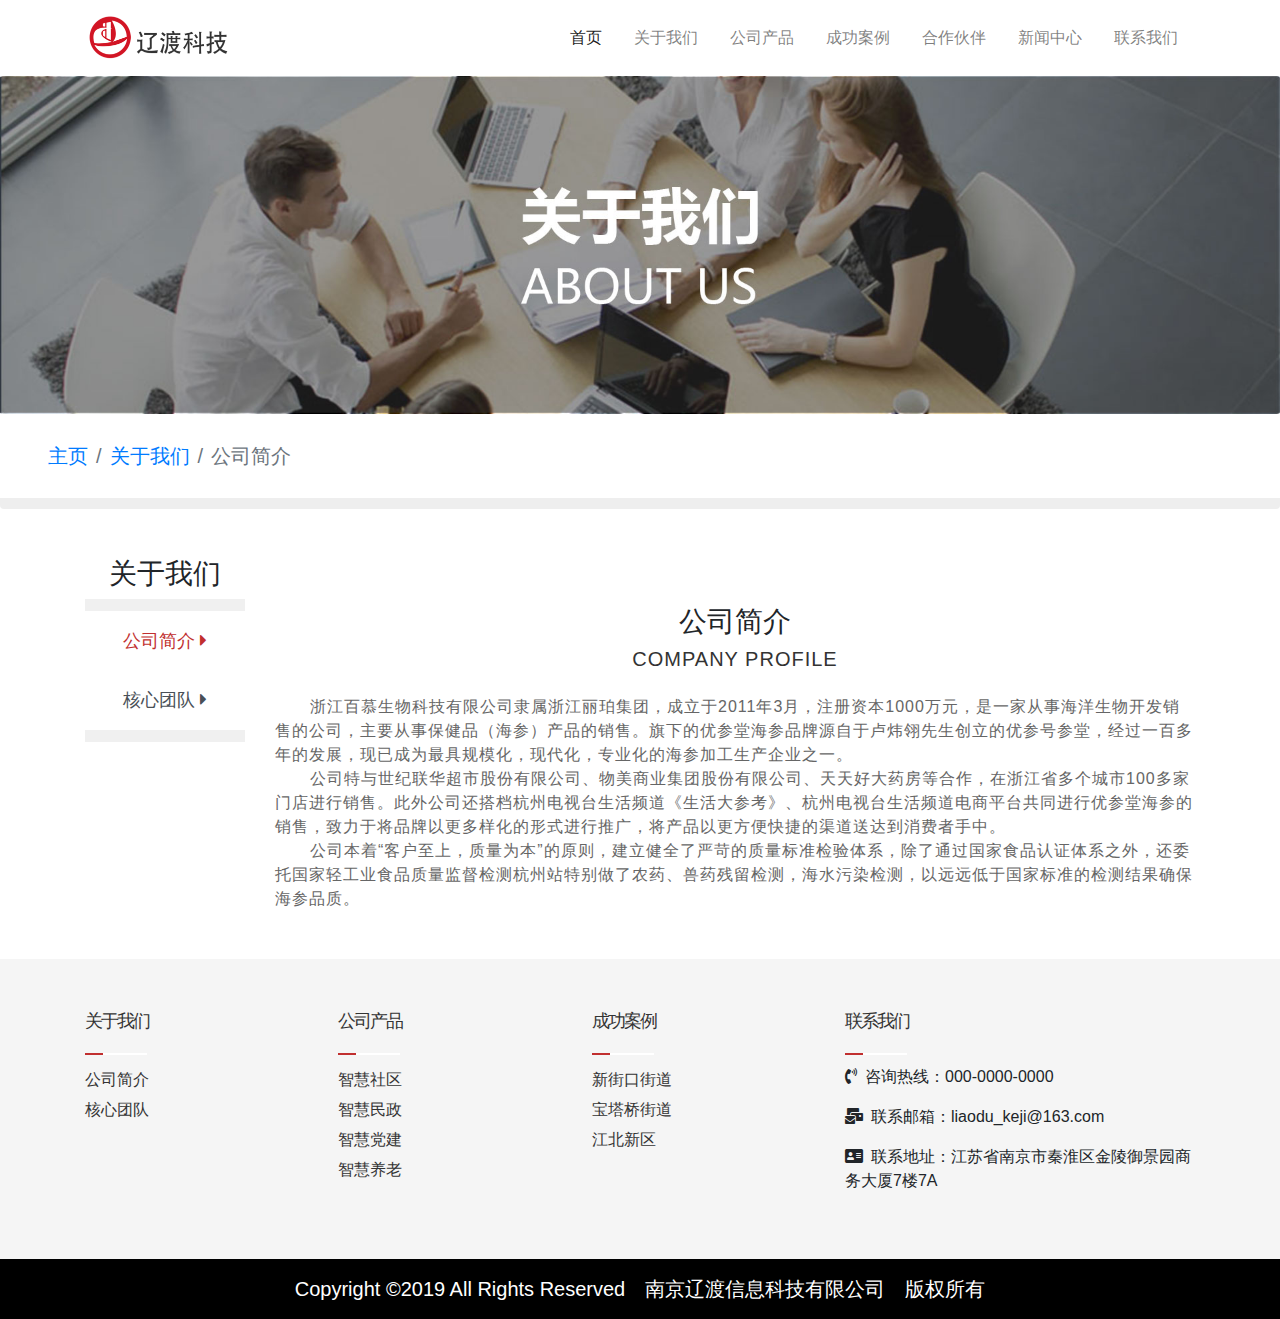
==== About-Us.html @ 8530a088 "单页面完成" ====
<!DOCTYPE html>
<html lang="en">

<head>
  <meta charset="UTF-8">
  <meta name="viewport" content="width=device-width, initial-scale=1.0">
  <meta http-equiv="X-UA-Compatible" content="ie=edge">
  <title>南京辽渡信息科技有限公司</title>
  <link rel="stylesheet" href="css/bootstrap.min.css">
  <script src="js/jquery.min.js"></script>
  <script src="js/bootstrap.min.js"></script>
  <link href="font/css/all.min.css" rel="stylesheet">
  <link rel="stylesheet" href="css/app.css">
</head>

<body>
  <!-- 导航 -->
  <header class="container-fluid p-0">
    <div class="container p-0">
      <nav class="navbar navbar-expand-lg navbar-light">
        <a class="navbar-brand m-0" href="#">
          <img src="img/web/logo.png" style="width:150px"></img>
        </a>
        <button class="navbar-toggler" type="button" data-toggle="collapse" data-target="#navbarNavDropdown"
          aria-controls="navbarNavDropdown" aria-expanded="false" aria-label="Toggle navigation">
          <span class="navbar-toggler-icon"></span>
        </button>
        <div class="collapse navbar-collapse " id="navbarNavDropdown">
          <ul class="navbar-nav ml-auto">
            <li class="nav-item active px-2">
              <a class="nav-link" href="#">首页<span class="sr-only">(current)</span></a>
            </li>
            <li class="nav-item px-2">
              <a class="nav-link" href="#">关于我们</a>
            </li>
            <li class="nav-item px-2">
              <a class="nav-link" href="#">公司产品</a>
            </li>
            <li class="nav-item px-2">
              <a class="nav-link" href="#">成功案例</a>
            </li>
            <li class="nav-item px-2">
              <a class="nav-link" href="#">合作伙伴</a>
            </li>
            <li class="nav-item px-2">
              <a class="nav-link" href="#">新闻中心</a>
            </li>
            <li class="nav-item px-2">
              <a class="nav-link" href="#">联系我们</a>
            </li>
          </ul>
        </div>
      </nav>
    </div>
  </header>
  <!-- 背景图 -->
  <div class="container-fluid p-0">
    <img src="img/web/about-title.png" class="w-100 img-responsive" alt="">
  </div>
  <!-- 面包屑 -->
  <div class="container-fluid p-0 ">
    <nav aria-label="breadcrumb">
      <ol class="breadcrumb pl-md-5">
        <li class="breadcrumb-item"><a href="#">主页</a></li>
        <li class="breadcrumb-item"><a href="#">关于我们</a></li>
        <li class="breadcrumb-item active" aria-current="page">公司简介</li>
      </ol>
    </nav>
  </div>
  <!-- 主页 -->
  <div class="container my-5">
    <div class="row">
      <div class=" col-md-2 text-center">
        <h3>关于我们</h3>
        <div class="list-group" id="list-tab" role="tablist">
          <a class="list-group-item list-group-item-action active" id="list-home-list" data-toggle="list"
            href="#list-home" role="tab" aria-controls="home" >公司简介&nbsp;<i class="fa fa-caret-right"></i></a>
          <a class="list-group-item list-group-item-action" id="list-profile-list" data-toggle="list"
            href="#list-profile" role="tab" aria-controls="profile">核心团队&nbsp;<i class="fa fa-caret-right"></i></a>
        </div>
      </div>
      <div class="col-12 col-md-10">
        <div class="tab-content" id="nav-tabContent">
          <div class="tab-pane fade show active" id="list-home" role="tabpanel" aria-labelledby="list-home-list">
            <div class="text-center about-body">
              <h3 class="p-0 pt-5">公司简介</h3>
              <p class="about-subtitle">COMPANY PROFILE</p>
              <div class="text-left about-content pt-2">
                <p>
                  浙江百慕生物科技有限公司隶属浙江丽珀集团，成立于2011年3月，注册资本1000万元，是一家从事海洋生物开发销售的公司，主要从事保健品（海参）产品的销售。旗下的优参堂海参品牌源自于卢炜翎先生创立的优参号参堂，经过一百多年的发展，现已成为最具规模化，现代化，专业化的海参加工生产企业之一。
                </p>
                <p>
                  公司特与世纪联华超市股份有限公司、物美商业集团股份有限公司、天天好大药房等合作，在浙江省多个城市100多家门店进行销售。此外公司还搭档杭州电视台生活频道《生活大参考》、杭州电视台生活频道电商平台共同进行优参堂海参的销售，致力于将品牌以更多样化的形式进行推广，将产品以更方便快捷的渠道送达到消费者手中。
                </p>
                <p>
                  公司本着“客户至上，质量为本”的原则，建立健全了严苛的质量标准检验体系，除了通过国家食品认证体系之外，还委托国家轻工业食品质量监督检测杭州站特别做了农药、兽药残留检测，海水污染检测，以远远低于国家标准的检测结果确保海参品质。
                </p>
              </div>
            </div>
          </div>
          <div class="tab-pane fade" id="list-profile" role="tabpanel" aria-labelledby="list-profile-list">
            <div class="text-center about-body">
              <h3 class="p-0 pt-5">核心团队</h3>
              <p class="about-subtitle">CORE TEAM</p>
              <div class="text-left about-content pt-2">
                <div class="row p-0">
                  <div class="col-12 col-lg-4 about-team-member">
                    <img src="img/web/about-team-member01.png" alt="">
                    <h3>洪剑方</h3>
                    <p>CEO/总经理</p>
                    <div>
                      个人介绍个人介绍个人介绍个人介绍个人介绍个人介绍个人介绍个人介绍个人介绍个人介绍个人介绍个人介绍个人介绍个人介绍个人介绍个人介绍个人介绍个人介绍个人介绍个人介绍个人介绍个人介绍个人介绍个人介绍。
                    </div>
                  </div>
                  <div class="col-12 col-lg-4 about-team-member">
                    <img src="img/web/about-team-member02.png" alt="">
                    <h3>耿云龙</h3>
                    <p>CMO/</p>
                    <div>
                      个人介绍个人介绍个人介绍个人介绍个人介绍个人介绍个人介绍个人介绍个人介绍个人介绍个人介绍个人介绍个人介绍个人介绍个人介绍个人介绍个人介绍个人介绍个人介绍个人介绍个人介绍个人介绍个人介绍个人介绍。
                    </div>
                  </div>
                  <div class="col-12 col-lg-4 about-team-member">
                    <img src="img/web/about-team-member03.png" alt="">
                    <h3>姓名</h3>
                    <p>营销经理</p>
                    <div>
                      个人介绍个人介绍个人介绍个人介绍个人介绍个人介绍个人介绍个人介绍个人介绍个人介绍个人介绍个人介绍个人介绍个人介绍个人介绍个人介绍个人介绍个人介绍个人介绍个人介绍个人介绍个人介绍个人介绍个人介绍。
                    </div>
                  </div>

                  <div class="col-12 col-lg-4 about-team-member">
                    <img src="img/web/about-team-member01.png" alt="">
                    <h3>姓名</h3>
                    <p>营销经理</p>
                    <div>
                      个人介绍个人介绍个人介绍个人介绍个人介绍个人介绍个人介绍个人介绍个人介绍个人介绍个人介绍个人介绍个人介绍个人介绍个人介绍个人介绍个人介绍个人介绍个人介绍个人介绍个人介绍个人介绍个人介绍个人介绍。
                    </div>
                  </div>
                  <div class="col-12 col-lg-4 about-team-member">
                    <img src="img/web/about-team-member02.png" alt="">
                    <h3>姓名</h3>
                    <p>营销经理</p>
                    <div>
                      个人介绍个人介绍个人介绍个人介绍个人介绍个人介绍个人介绍个人介绍个人介绍个人介绍个人介绍个人介绍个人介绍个人介绍个人介绍个人介绍个人介绍个人介绍个人介绍个人介绍个人介绍个人介绍个人介绍个人介绍。
                    </div>
                  </div>
                  <div class="col-12 col-lg-4 about-team-member">
                    <img src="img/web/about-team-member03.png" alt="">
                    <h3>姓名</h3>
                    <p>营销经理</p>
                    <div>
                      个人介绍个人介绍个人介绍个人介绍个人介绍个人介绍个人介绍个人介绍个人介绍个人介绍个人介绍个人介绍个人介绍个人介绍个人介绍个人介绍个人介绍个人介绍个人介绍个人介绍个人介绍个人介绍个人介绍个人介绍。
                    </div>
                  </div>
                </div>
              </div>
            </div>
          </div>
        </div>
      </div>
    </div>
  </div>
  <!-- 底部导航 -->
  <div class="container-fluid mt-5 bottom-nav">
    <div class="container">
      <div class="row">
        <div class="col-12 col-md-8">
          <div class="row">
            <div class="col-4 bottom-nav-item">
              <a href="#">
                <h3>关于我们</h3>
              </a>
              <img src="img/web/line2.png" alt="">
              <div class="bottom-nav-content">
                <a href="#">公司简介</a>
                <a href="#">核心团队</a>
              </div>
            </div>
            <div class="col-4 bottom-nav-item">
              <a href="#">
                <h3>公司产品</h3>
              </a>
              <img src="img/web/line2.png" alt="">
              <div class="bottom-nav-content">
                <a href="#">智慧社区</a>
                <a href="#">智慧民政</a>
                <a href="#">智慧党建</a>
                <a href="#">智慧养老</a>
              </div>
            </div>
            <div class="col-4 bottom-nav-item">
              <a href="#">
                <h3>成功案例</h3>
              </a>
              <img src="img/web/line2.png" alt="">
              <div class="bottom-nav-content">
                <a href="#">新街口街道</a>
                <a href="#">宝塔桥街道</a>
                <a href="#">江北新区</a>
              </div>
            </div>
          </div>
        </div>
        <div class="col-12 col-lg-4 bottom-nav-item">
          <a href="contact-us.shtml">
            <h3>联系我们</h3>
          </a>
          <img src="img/web/line2.png" alt="">
          <div class="bottom-nav-content">
            <p><i class="fas fa-phone-volume mr-2"></i><span>咨询热线：000-0000-0000</span></p>
            <p><i class="fas fa-mail-bulk mr-2"></i><span>联系邮箱：liaodu_keji@163.com</span></p>
            <p><i class="fas fa-address-card mr-2"></i><span>联系地址：江苏省南京市秦淮区金陵御景园商务大厦7楼7A</span></p>
          </div>
        </div>
      </div>
    </div>
  </div>
  <!-- 页尾 -->
  <div class="container-fluid footer-cp text-center">
    Copyright ©2019 All Rights Reserved　南京辽渡信息科技有限公司　版权所有
    <div />

</body>

</html>
---- css/app.css ----
/******************* 公共样式 **********************/
/* *{
  padding: 0px;
  margin: 0px;
} */
/* 导航 */
.navbar-light .navbar-nav a:hover{
  border-bottom: 2px solid #c12f2f;
}
/***************************** 首页 *********************************/
/* 首页标题 */
  .title-CN{
    font-size: 28px;
    line-height: 20px;
    letter-spacing: 0px;
    color: #2c3e50;
  }
 
  .title-EN{
    font-size: 16px;
    font-weight: normal;
    font-stretch: normal;
    line-height: 20px;
    color: #626262;
  }
/* 关于我们 */
  #home_about .about-title{
    font-size: 20px;
    letter-spacing: 0px;
  }
  #home_about .about-p{
    font-size:15px;
    line-height: 19px;
    font-weight: normal;
      font-stretch: normal;
  }
/* 公司产品 */
  #home_product .product-title{
    font-size: 20px;
    letter-spacing: 0px;
    color: #626262;
    font-weight: normal;
    font-stretch: normal;
    margin-bottom: 0rem,
  }
  #home_product .product-p{
    font-size:14px;
    line-height: 19px;
    font-weight: normal;
    font-stretch: normal;
    color: #626262;
  }
  #home_product .product-item img{
    width: 75px;
    height: 75px;
    margin: 5px
  }
  #home_product .item-active{
    width: 342px;
    height:100%;
    margin-top: -10px;
    box-shadow:0px 0px 8px 0px #999;
  }
  #home_product .item-active img{
    width: 75px;
    height:75px;
    margin:8px;
  }
  #home_product .item-active .product-p{
    font-size: 15px;
    line-height: 20px;
    color: #666;
  }
/* 成功案例 */
  #home_case .case-p{
    font-size: 15px;
    line-height: 25px;
    letter-spacing: 0px;
    color: #909090;
  }
  #home_case .figure-caption{
    width: 100%;
    background-color: #000000;
    opacity: 0.3;
    font-size: 24px;
    line-height: 44px;
    color: #fff;
  }
/* 新闻中心 */
.tab-news-item a,.tab-news-item span,.tab-news-item p{
  font-size: 14px;
  color: #666;
}
.tab-news-item h4{
  display: inline-block;
  font-size: 18px;
  color: #333;
}
.tab-news-item p{
  width:100%;
  overflow: hidden;
  text-overflow: ellipsis;
  display:-webkit-box;
  -webkit-line-clamp: 2;
  -webkit-box-orient: vertical;
  line-height: 24px
}
.tab-news-item a{
  color: #c12f12;
}
.main-parterner{
  background-color: #fafafa;
  margin: 60px 0;
}
.about-team-member {
  padding-top: 20px;
  padding-bottom: 30px;
}
.about-team-member img{
  width:100%;

}
/*************************** 页尾 ***********************************/
footer {
  background: #f0f0f0;
}
footer p{
  margin-bottom:0px;
  color: #909090;
}
footer h5{
  margin-top:25px;
}

.footer-cp{
  background-color: #000;
  color:#fff;
  line-height: 30px;
  font-size: 16px;
}

.bottom-nav {
  padding-top: 50px;
  padding-bottom: 50px;
  background-color: #f5f5f5;
}
.bottom-nav-content a {
  display: block;
  text-decoration: none;
  color: #333;
  line-height: 30px;
}
.bottom-nav-item h3 {
  font-size: 18px;
  line-height: 24px;
  letter-spacing: -2px;
  color: #333333;
}

/***************************** 关于我们 *********************************/
/* 面包屑导航 */
.breadcrumb {
  border-bottom: 11px solid #eee;
  background-color: #fff; 
}
/* 公司简介主题部分 */
.list-group-item {
  border:none;
  /* border-bottom: 1px soild #000; */
}

.about-body .about-subtitle {
  font-size: 20px;
  line-height: 24px;
  letter-spacing: 1px;
  color:#333;
}
.about-content p {
  margin-bottom: 0;
  font-size: 16px;
  letter-spacing: 1px;
  color: #666666;
  text-indent: 35px;
}

/***************************** 公司产品 *********************************/

/* 智慧社区 */
.home-page .tab-community h3{
  font-size: 17px;
  margin-bottom: 0px;
}
.home-page .tab-community p{
font-size: 10px;
color: #909090
}
/* 智慧民政 */
.home-page .tab-people:hover{
    box-shadow: 0px 0px 32px 4px #f4f4f4;
    border-radius: 55px 3px 55px 3px;
}
.home-page .tab-people{
  height:300px;
}
.home-page .tab-people img{
  margin-top: 45px;
  margin-bottom: 20px;
}
.home-page .tab-people h3{
  margin-bottom: 10px;
  font-size: 20px;
  color: #22365b;
  font-weight: normal;
}
.home-page .tab-people p{
display: none;
}
/* 智慧党建 */
.home-page .tab-part h3 {
  font-size: 18px;
  line-height: 30px;
  color: #333;
  margin-bottom:0px;
}
.home-page .tab-part p {
  font-size: 14px;
  line-height: 20px;
  color: #999;
  height:80px;
}
/* 智慧养老 */

.home-page .tab-older span {
  font-size: 120px;
  font-weight: bold;
  line-height: 36px;
  letter-spacing: 0px;
  color: #cfd8dc;
  opacity: 0.2;
}
.home-page .tab-older h3 {
  margin: 15px 0 10px 0;
  font-size: 24px;
  font-weight: normal;
  letter-spacing: 0px;
  color: #263238;
}

.home-page .tab-older p {
  margin: 0;
  display: block;
  height: 70px;
  padding-right: 80px;
  font-size: 18px;
  color: #263238;
}

/***************************** 成功案例 *********************************/
.case-title h3{
  font-size:24px;
  font-weight:normal;
}

.case-introduce h3{
  color: #f12f2f;
  margin:10px;
}
.case-introduce span{
  margin-left: 10px;
  margin-bottom:20px;
  color: #969696;
}
.case-introduce p{
  margin:10px;
  color: #6a6a6a;
  font-size: 18px;
  line-height: 24px;
  letter-spacing: 1px;
}
/***************************** 新闻中心 *********************************/
.tab-pane .tab-news-item{
  border-bottom:1px solid #eee;
}
/***************************** 联系我们 *********************************/
.comment-item{
  border:1px solid #eee;
  box-shadow: 0px 6px 6px 0px #eee;
  background-color: #fff;
  padding-top: 100px;
}
.comment-item h3{
  font-size: 25px;
  line-height: 46px;
  color: #666666;
}
.comment-item p{
  font-size: 20px;
  line-height: 40px;
  color: #888888;
}
.comment-item .content-button-01{
  background-image: linear-gradient(90deg, #4caefe 0%,#02e1fe 100%), linear-gradient(#338181, #338181);
  background-blend-mode: normal, normal;
  box-shadow: 0px 2px 5px 0px rgba(46, 195, 254, 0.57);
}
.comment-item  .content-button-02{
  background-image: linear-gradient(52deg, 
		#24c3e9 0%, 
		#44ffc7 100%), 
	linear-gradient(
		#338181, 
		#338181);
	background-blend-mode: normal, 
		normal;
	box-shadow: -0.1px 2px 5px 0px 
		rgba(0, 168, 190, 0.3);
}
.comment-item  .content-button-03{
  background-image: linear-gradient(52deg, 
  #f3646e 0%, 
  #f55982 100%), 
linear-gradient(
  #338181, 
  #338181);
background-blend-mode: normal, 
  normal;
box-shadow: -0.1px 2px 5px 0px 
  rgba(190, 0, 58, 0.3);
}
.comment-item  .content-button-04{
  background-image: linear-gradient(52deg, 
  #f5a05b 0%, 
  #f5d959 100%), 
linear-gradient(
  #338181, 
  #338181);
background-blend-mode: normal, 
  normal;
box-shadow: -0.1px 2px 5px 0px 
  rgba(190, 0, 58, 0.3);
}

.comment-item a {
  text-decoration: none;
  color: #fff !important;
  font-size: 18px;
  line-height: 36px;
  letter-spacing: 2px;
  display: inline-block;
  padding: 5px 30px;
  border-radius: 5px;
  margin-bottom: 20px;

}



















  @media (min-width: 768px) {   /* 大屏幕设备 桌面*/
 /* 首页主标题 */
    .title-CN{
      font-size: 40px;
      line-height: 30px;

    } 
    .title-EN{
      font-size: 24px;
      line-height: 25px;
    }

    .navbar-nav li:after{  
      background: #00ce60;
      transition: all .2s ease;
    }
/* 关于我们 */
    #home_about .about-title{
      font-size: 27px;
    }
    #home_about .about-p{
      font-size:18px;
      line-height: 26px;
      letter-spacing: 0px;
    }
/* 公司产品 */
    .main-product{background: url('../img/web/product-bg.png') no-repeat 100%;}

    #home_product .product-title{
      font-size: 28px;
      color: #626262;
    }
    #home_product .product-p{
      font-size:16px;
      line-height: 26px;
      letter-spacing: 0px;
      color: #626262;
    }
    #home_product .product-item img{
      width: 100px;
      height: 100px;
      margin: 10px
    }
    #home_product .item-active{
      width: 342px;
      height:100%;
      background-color: #fff;
      margin-top: -30px;
    }
    #home_product .item-active .product-title{
      font-size: 32px;
      line-height: 32px;
      letter-spacing: -1px;
      color: #c12f2f;
    }
    #home_product .item-active img{
      width: 110px;
      height:110px;
      margin:12px;
    }
    #home_product .item-active .product-p{
      font-size: 18px;
      line-height: 30px;
    }
    /* 成功案例 */
    #home_case .case-p{
      font-size: 18px;
      line-height: 32px;
    }
/*页脚  */
footer img{
  margin:15px 0 50px;
}
footer h5{
  margin-top:50px;
}
footer p{
  margin-bottom:1rem;
}
.footer-cp{
  font-size: 20px;
  line-height: 60px
}

/***************************** 关于我们 *********************************/

/* 面包屑导航 */
.breadcrumb {
 line-height: 60px;
 font-size: 20px;
}

/* 关于我们 */
.list-group{
  border-top:12px solid #f0f0f0;
  border-bottom:12px solid #f0f0f0;
}
.list-group a{
  line-height:40px;
  font-size: 18px;
  padding: 10px 0;
}
.list-group-item.active {
  z-index: 2;
  color:#c12f2f;
  background-color: #fff;
  border-color: #000;
}
/***************************** 公司产品 *********************************/

/* 智慧社区 */
.home-page .tab-community h3{
  font-size: 26px;
  margin-bottom: 8px;
}
.home-page .tab-community p{
font-size: 16px;
color: #909090
}
/* 智慧党建 */
.home-page .tab-part h3 {
  font-size: 20px;
  margin-bottom:10px;
}
/***************************** 成功案例 *********************************/
.case-title h3{
  font-size:32px;
}
.case-page-01{
  background: url(../img/web/case-item-bg01.png) no-repeat left top;
}
.case-page-02{
  background: url(../img/web/case-item-bg02.png) no-repeat left top;
}
.case-page-03{
  background: url(../img/web/case-item-bg01.png) no-repeat left top;
}
.case-introduce {
  width: 668px;
  height: 433px;
  background-color: #fff;
  border-right: 2px solid #c12f2f;
  float: right
}
.case-page-02 .case-introduce{
  background-color: #f12f2f;
}
.case-page-02 .case-introduce h3{
  color: #fff;
} 
.case-page-02 .case-introduce span{
  color: #fff;
} 
.case-page-02 .case-introduce p{
  color: #fff;
} 
.case-introduce h3{
  color: #f12f2f;
  margin:30px;
}
.case-introduce span{
  margin-left: 30px;
  margin-bottom:40px;
  color: #969696;
}
.case-introduce p{
  margin:30px;
  color: #6a6a6a;
  font-size: 24px;
  line-height: 40px;
  letter-spacing: 1px;
}

/***************************** 合作伙伴 *********************************/
.main-parterner{
  background-color: #fafafa;
  margin-bottom: 60px;
}
.main-parterner span{
    font-size: 18px;
    font-weight: bold;
    line-height: 30px;
    letter-spacing: -1px;
    color: #666666;
}


 
}
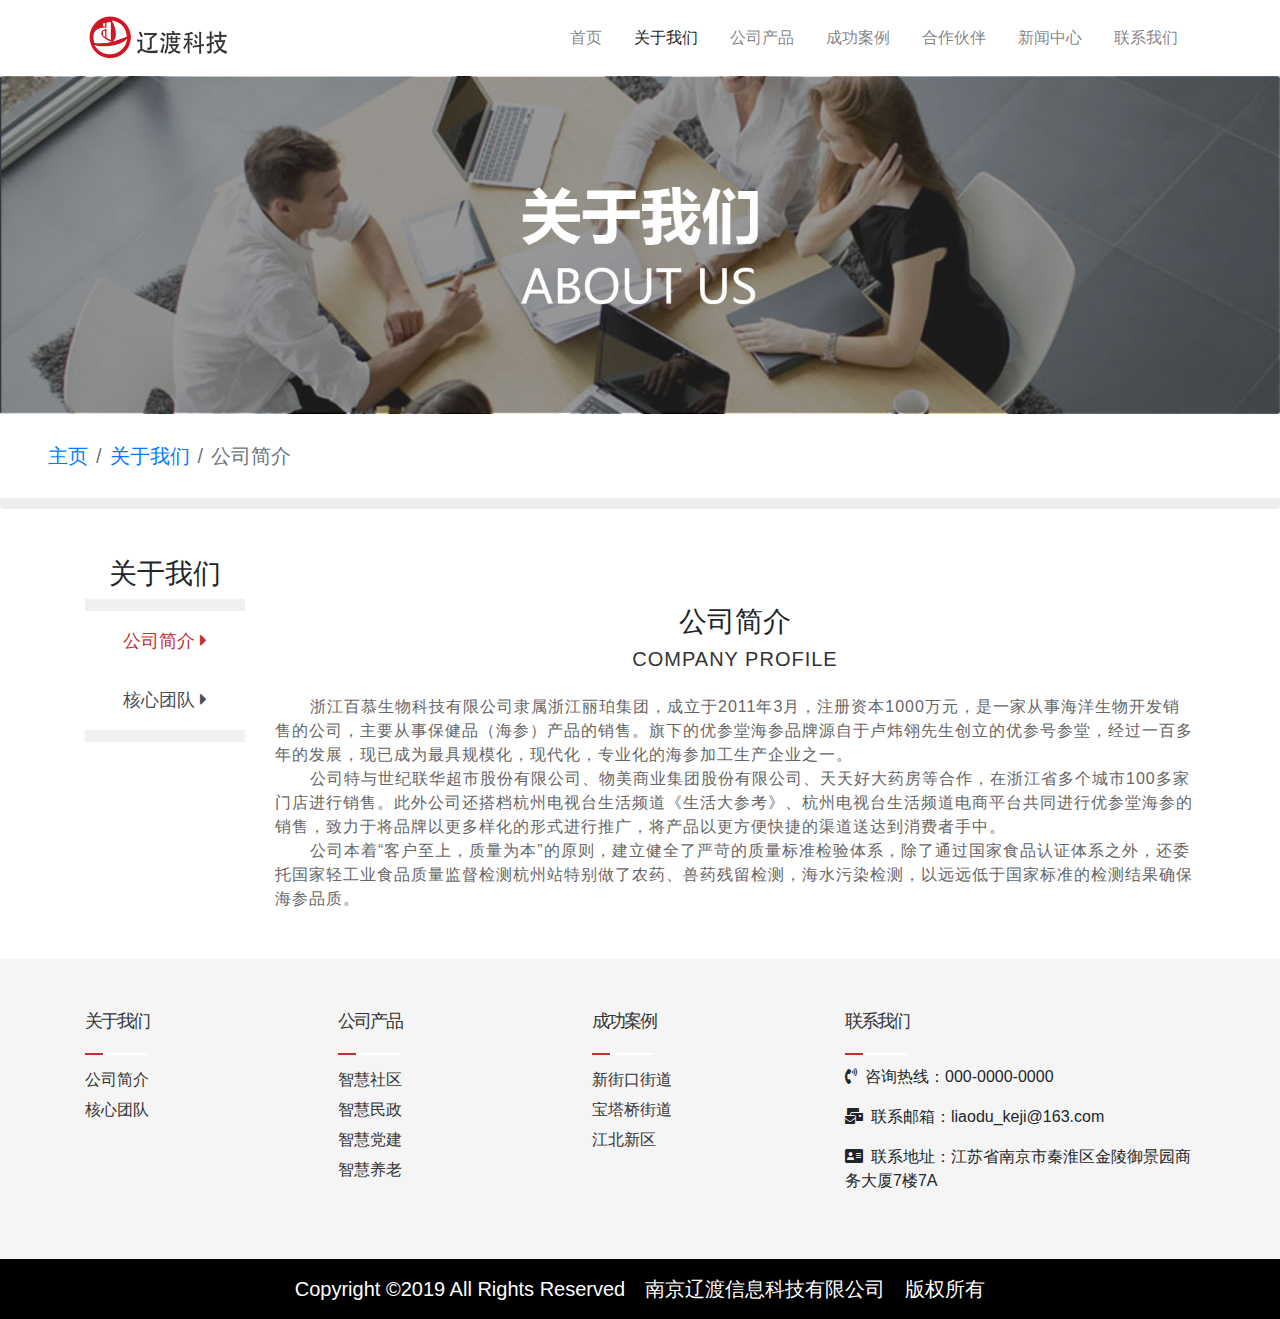
==== commit 825057e9: "串联页面完成" ====
--- a/About-Us.html
+++ b/About-Us.html
@@ -27,26 +27,26 @@
         </button>
         <div class="collapse navbar-collapse " id="navbarNavDropdown">
           <ul class="navbar-nav ml-auto">
+            <li class="nav-item px-2">
+              <a class="nav-link" href="Home.html">首页<span class="sr-only">(current)</span></a>
+            </li>
             <li class="nav-item active px-2">
-              <a class="nav-link" href="#">首页<span class="sr-only">(current)</span></a>
-            </li>
-            <li class="nav-item px-2">
-              <a class="nav-link" href="#">关于我们</a>
-            </li>
-            <li class="nav-item px-2">
-              <a class="nav-link" href="#">公司产品</a>
-            </li>
-            <li class="nav-item px-2">
-              <a class="nav-link" href="#">成功案例</a>
-            </li>
-            <li class="nav-item px-2">
-              <a class="nav-link" href="#">合作伙伴</a>
-            </li>
-            <li class="nav-item px-2">
-              <a class="nav-link" href="#">新闻中心</a>
-            </li>
-            <li class="nav-item px-2">
-              <a class="nav-link" href="#">联系我们</a>
+              <a class="nav-link" href="About-Us.html">关于我们</a>
+            </li>
+            <li class="nav-item px-2">
+              <a class="nav-link" href="Company-Pro.html">公司产品</a>
+            </li>
+            <li class="nav-item px-2">
+              <a class="nav-link" href="Sucess-Case.html">成功案例</a>
+            </li>
+            <li class="nav-item px-2">
+              <a class="nav-link" href="Cooper-Parter.html">合作伙伴</a>
+            </li>
+            <li class="nav-item px-2">
+              <a class="nav-link" href="News-Center.html">新闻中心</a>
+            </li>
+            <li class="nav-item px-2">
+              <a class="nav-link" href="Content-Us.html">联系我们</a>
             </li>
           </ul>
         </div>
@@ -74,7 +74,7 @@
         <h3>关于我们</h3>
         <div class="list-group" id="list-tab" role="tablist">
           <a class="list-group-item list-group-item-action active" id="list-home-list" data-toggle="list"
-            href="#list-home" role="tab" aria-controls="home" >公司简介&nbsp;<i class="fa fa-caret-right"></i></a>
+            href="#list-home" role="tab" aria-controls="home">公司简介&nbsp;<i class="fa fa-caret-right"></i></a>
           <a class="list-group-item list-group-item-action" id="list-profile-list" data-toggle="list"
             href="#list-profile" role="tab" aria-controls="profile">核心团队&nbsp;<i class="fa fa-caret-right"></i></a>
         </div>
@@ -168,7 +168,7 @@
         <div class="col-12 col-md-8">
           <div class="row">
             <div class="col-4 bottom-nav-item">
-              <a href="#">
+              <a href="About-Us.html">
                 <h3>关于我们</h3>
               </a>
               <img src="img/web/line2.png" alt="">
@@ -178,7 +178,7 @@
               </div>
             </div>
             <div class="col-4 bottom-nav-item">
-              <a href="#">
+              <a href="Company-Pro.html">
                 <h3>公司产品</h3>
               </a>
               <img src="img/web/line2.png" alt="">
@@ -190,7 +190,7 @@
               </div>
             </div>
             <div class="col-4 bottom-nav-item">
-              <a href="#">
+              <a href="Sucess-Case.html">
                 <h3>成功案例</h3>
               </a>
               <img src="img/web/line2.png" alt="">
@@ -203,7 +203,7 @@
           </div>
         </div>
         <div class="col-12 col-lg-4 bottom-nav-item">
-          <a href="contact-us.shtml">
+          <a href="Content-Us.html">
             <h3>联系我们</h3>
           </a>
           <img src="img/web/line2.png" alt="">
--- a/css/app.css
+++ b/css/app.css
@@ -125,7 +125,7 @@
 footer {
   background: #f0f0f0;
 }
-footer p{
+footer span{
   margin-bottom:0px;
   color: #909090;
 }
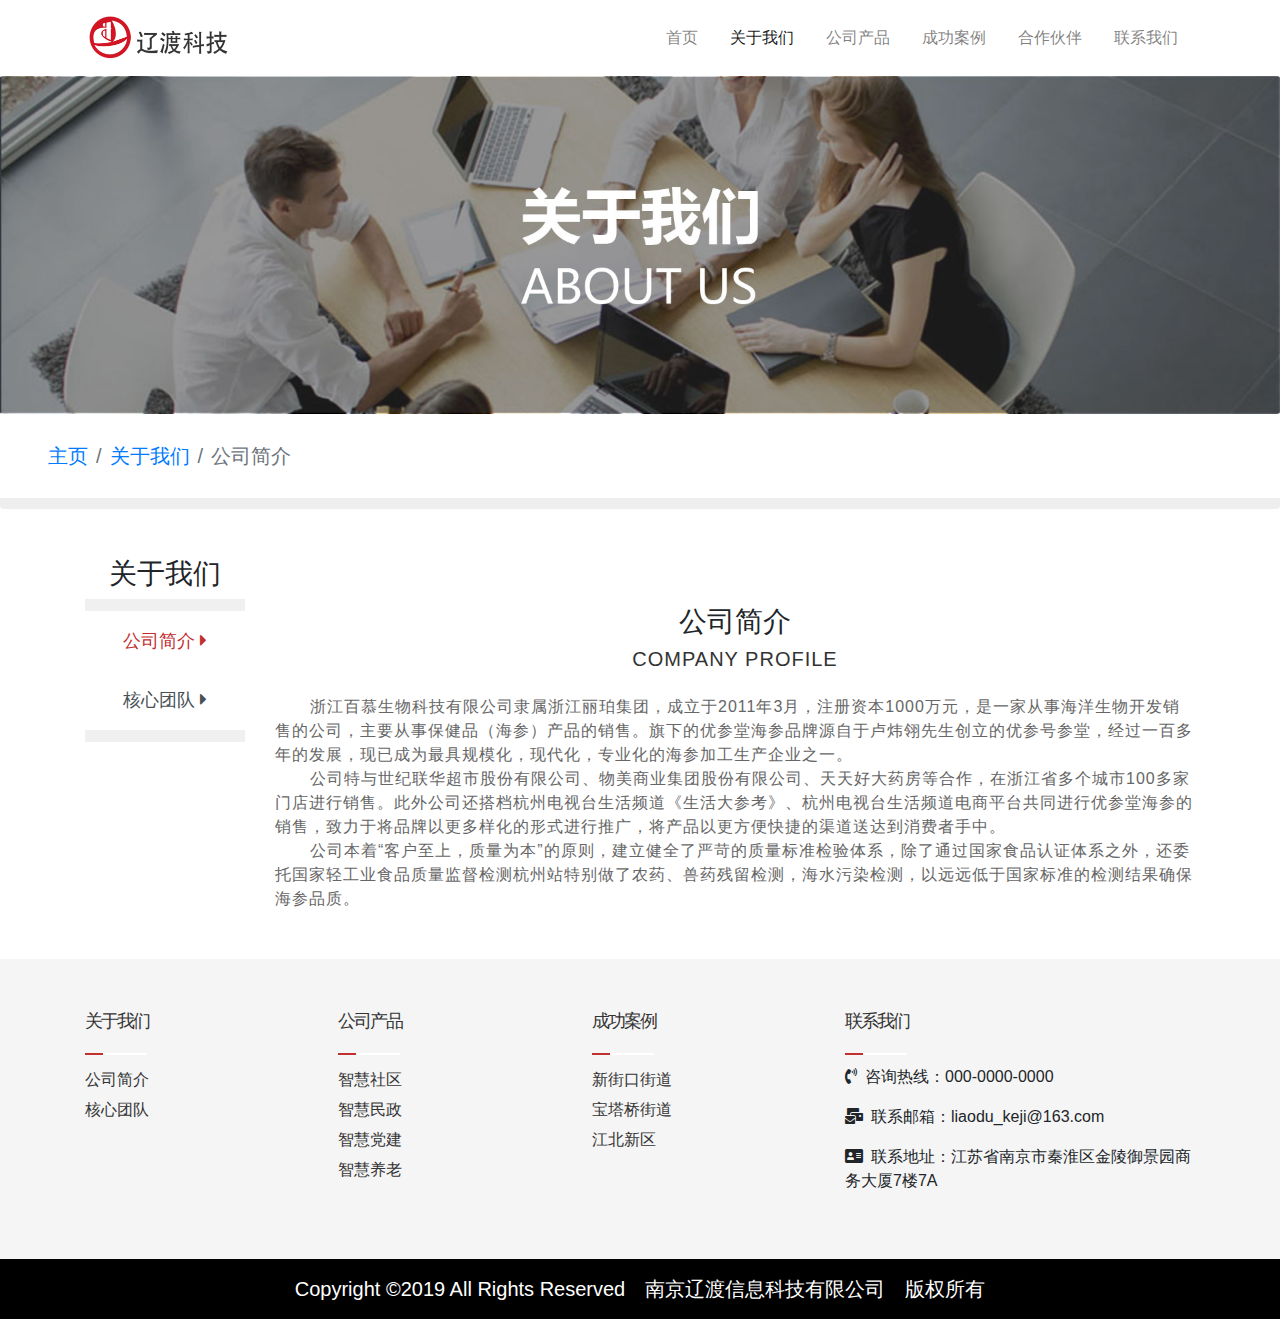
==== commit 0c6f0744: "取消新闻中心 页面串联" ====
--- a/About-Us.html
+++ b/About-Us.html
@@ -42,9 +42,9 @@
             <li class="nav-item px-2">
               <a class="nav-link" href="Cooper-Parter.html">合作伙伴</a>
             </li>
-            <li class="nav-item px-2">
+            <!-- <li class="nav-item px-2">
               <a class="nav-link" href="News-Center.html">新闻中心</a>
-            </li>
+            </li> -->
             <li class="nav-item px-2">
               <a class="nav-link" href="Content-Us.html">联系我们</a>
             </li>
--- a/css/app.css
+++ b/css/app.css
@@ -88,7 +88,7 @@
     color: #fff;
   }
 /* 新闻中心 */
-.tab-news-item a,.tab-news-item span,.tab-news-item p{
+/* .tab-news-item a,.tab-news-item span,.tab-news-item p{
   font-size: 14px;
   color: #666;
 }
@@ -119,8 +119,7 @@
 }
 .about-team-member img{
   width:100%;
-
-}
+} */
 /*************************** 页尾 ***********************************/
 footer {
   background: #f0f0f0;
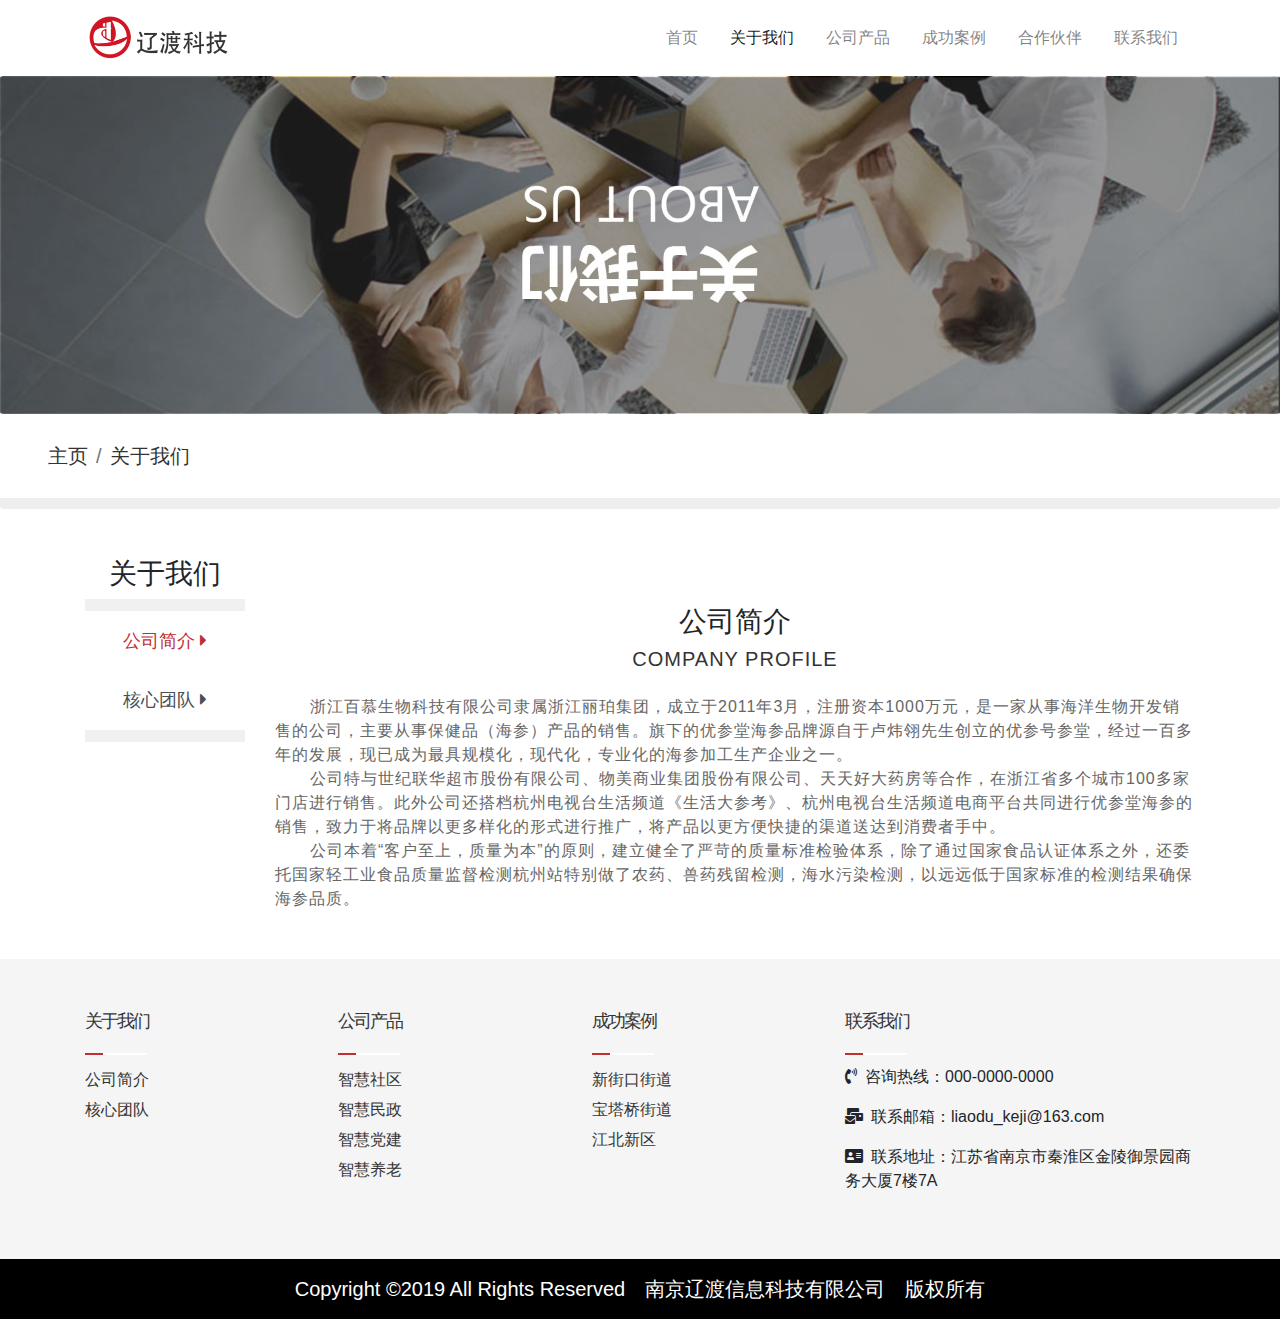
==== commit 858a6c27: "最后改版" ====
--- a/About-Us.html
+++ b/About-Us.html
@@ -42,9 +42,6 @@
             <li class="nav-item px-2">
               <a class="nav-link" href="Cooper-Parter.html">合作伙伴</a>
             </li>
-            <!-- <li class="nav-item px-2">
-              <a class="nav-link" href="News-Center.html">新闻中心</a>
-            </li> -->
             <li class="nav-item px-2">
               <a class="nav-link" href="Content-Us.html">联系我们</a>
             </li>
@@ -63,7 +60,7 @@
       <ol class="breadcrumb pl-md-5">
         <li class="breadcrumb-item"><a href="#">主页</a></li>
         <li class="breadcrumb-item"><a href="#">关于我们</a></li>
-        <li class="breadcrumb-item active" aria-current="page">公司简介</li>
+        <!-- <li class="breadcrumb-item active" aria-current="page">公司简介</li> -->
       </ol>
     </nav>
   </div>
@@ -104,53 +101,64 @@
               <p class="about-subtitle">CORE TEAM</p>
               <div class="text-left about-content pt-2">
                 <div class="row p-0">
-                  <div class="col-12 col-lg-4 about-team-member">
-                    <img src="img/web/about-team-member01.png" alt="">
+                  <div class="col-12 col-lg-4 pb-3 about-team-member">
+                    <img src="img/web/about-team-member01.png" alt="" class="w-100 img-responsive">
                     <h3>洪剑方</h3>
-                    <p>CEO/总经理</p>
-                    <div>
-                      个人介绍个人介绍个人介绍个人介绍个人介绍个人介绍个人介绍个人介绍个人介绍个人介绍个人介绍个人介绍个人介绍个人介绍个人介绍个人介绍个人介绍个人介绍个人介绍个人介绍个人介绍个人介绍个人介绍个人介绍。
-                    </div>
-                  </div>
-                  <div class="col-12 col-lg-4 about-team-member">
-                    <img src="img/web/about-team-member02.png" alt="">
+                    <h6 class="text-muted">CEO/总经理</h6>
+                    <div>
+                      洪剑方,辽渡科技总经理/CEO。 </div>
+                  </div>
+                  <div class="col-12 col-lg-4 pb-3 about-team-member">
+                    <img src="img/web/about-team-member02.png" alt="" class="w-100 img-responsive">
                     <h3>耿云龙</h3>
-                    <p>CMO/</p>
-                    <div>
-                      个人介绍个人介绍个人介绍个人介绍个人介绍个人介绍个人介绍个人介绍个人介绍个人介绍个人介绍个人介绍个人介绍个人介绍个人介绍个人介绍个人介绍个人介绍个人介绍个人介绍个人介绍个人介绍个人介绍个人介绍。
-                    </div>
-                  </div>
-                  <div class="col-12 col-lg-4 about-team-member">
-                    <img src="img/web/about-team-member03.png" alt="">
-                    <h3>姓名</h3>
-                    <p>营销经理</p>
-                    <div>
-                      个人介绍个人介绍个人介绍个人介绍个人介绍个人介绍个人介绍个人介绍个人介绍个人介绍个人介绍个人介绍个人介绍个人介绍个人介绍个人介绍个人介绍个人介绍个人介绍个人介绍个人介绍个人介绍个人介绍个人介绍。
-                    </div>
-                  </div>
-
-                  <div class="col-12 col-lg-4 about-team-member">
-                    <img src="img/web/about-team-member01.png" alt="">
-                    <h3>姓名</h3>
-                    <p>营销经理</p>
-                    <div>
-                      个人介绍个人介绍个人介绍个人介绍个人介绍个人介绍个人介绍个人介绍个人介绍个人介绍个人介绍个人介绍个人介绍个人介绍个人介绍个人介绍个人介绍个人介绍个人介绍个人介绍个人介绍个人介绍个人介绍个人介绍。
-                    </div>
-                  </div>
-                  <div class="col-12 col-lg-4 about-team-member">
-                    <img src="img/web/about-team-member02.png" alt="">
-                    <h3>姓名</h3>
-                    <p>营销经理</p>
-                    <div>
-                      个人介绍个人介绍个人介绍个人介绍个人介绍个人介绍个人介绍个人介绍个人介绍个人介绍个人介绍个人介绍个人介绍个人介绍个人介绍个人介绍个人介绍个人介绍个人介绍个人介绍个人介绍个人介绍个人介绍个人介绍。
-                    </div>
-                  </div>
-                  <div class="col-12 col-lg-4 about-team-member">
-                    <img src="img/web/about-team-member03.png" alt="">
-                    <h3>姓名</h3>
-                    <p>营销经理</p>
-                    <div>
-                      个人介绍个人介绍个人介绍个人介绍个人介绍个人介绍个人介绍个人介绍个人介绍个人介绍个人介绍个人介绍个人介绍个人介绍个人介绍个人介绍个人介绍个人介绍个人介绍个人介绍个人介绍个人介绍个人介绍个人介绍。
+                    <h6 class="text-muted">CMO/</h6>
+                    <div>
+                      耿云龙,辽渡科技市场总监。
+                    </div>
+                  </div>
+                  <div class="col-12 col-lg-4 pb-3 about-team-member">
+                    <img src="img/web/about-team-member03.png" alt="" class="w-100 img-responsive">
+                    <h3>姓名</h3>
+                    <h6 class="text-muted">营销经理</h6>
+                    <div>
+                      蒋宝军,辽渡科技的技术总监。
+
+                    </div>
+                  </div>
+
+                  <div class="col-12 col-lg-4 pb-3 about-team-member">
+                    <img src="img/web/about-team-member04.png" alt="" class="w-100 img-responsive">
+                    <h3>姓名</h3>
+                    <h6 class="text-muted">教授 公管部门总监 专家顾问
+
+                    </h6>
+                    <div>
+                      南京审计大学公共关系管理教授，辽渡科技公共关系管理部门总监，创始团队成员，产品专家级顾问
+
+                    </div>
+                  </div>
+                  <div class="col-12 col-lg-4 pb-3 about-team-member">
+                    <img src="img/web/about-team-member05.png" alt="" class="w-100 img-responsive">
+                    <h3>姓名</h3>
+                    <h6 class="text-muted">营销经理</h6>
+                    <div>
+                      洪剑华,辽渡科技运营总监。
+                    </div>
+                  </div>
+                  <div class="col-12 col-lg-4 pb-3 about-team-member">
+                    <img src="img/web/about-team-member06.png" alt="" class="w-100 img-responsive">
+                    <h3>姓名</h3>
+                    <h6 class="text-muted">营销经理</h6>
+                    <div>
+                      张曼玲,辽渡科技运营经理。
+                    </div>
+                  </div>
+                  <div class="col-12 col-lg-4 pb-3 about-team-member">
+                    <img src="img/web/about-team-member07.png" alt="" class="w-100 img-responsive">
+                    <h3>姓名</h3>
+                    <h6 class="text-muted">市场经理</h6>
+                    <div>
+                      杨飞飞,辽渡科技市场经理。
                     </div>
                   </div>
                 </div>
--- a/css/app.css
+++ b/css/app.css
@@ -1,9 +1,9 @@
 
 /******************* 公共样式 **********************/
-/* *{
+*{
   padding: 0px;
   margin: 0px;
-} */
+}
 /* 导航 */
 .navbar-light .navbar-nav a:hover{
   border-bottom: 2px solid #c12f2f;
@@ -56,11 +56,13 @@
     height: 75px;
     margin: 5px
   }
-  #home_product .item-active{
+  #home_product .product-item:hover{
     width: 342px;
     height:100%;
     margin-top: -10px;
     box-shadow:0px 0px 8px 0px #999;
+    background-color: #fff;
+    margin-top: -30px;
   }
   #home_product .item-active img{
     width: 75px;
@@ -71,6 +73,9 @@
     font-size: 15px;
     line-height: 20px;
     color: #666;
+  }
+  #home_product a{
+    text-decoration: none;
   }
 /* 成功案例 */
   #home_case .case-p{
@@ -79,47 +84,19 @@
     letter-spacing: 0px;
     color: #909090;
   }
+ 
   #home_case .figure-caption{
     width: 100%;
-    background-color: #000000;
-    opacity: 0.3;
+    height: 50px;
+    background-color: #000;
+    opacity: 0.7;
     font-size: 24px;
-    line-height: 44px;
+    font-weight: bold;
     color: #fff;
-  }
-/* 新闻中心 */
-/* .tab-news-item a,.tab-news-item span,.tab-news-item p{
-  font-size: 14px;
-  color: #666;
-}
-.tab-news-item h4{
-  display: inline-block;
-  font-size: 18px;
-  color: #333;
-}
-.tab-news-item p{
-  width:100%;
-  overflow: hidden;
-  text-overflow: ellipsis;
-  display:-webkit-box;
-  -webkit-line-clamp: 2;
-  -webkit-box-orient: vertical;
-  line-height: 24px
-}
-.tab-news-item a{
-  color: #c12f12;
-}
-.main-parterner{
-  background-color: #fafafa;
-  margin: 60px 0;
-}
-.about-team-member {
-  padding-top: 20px;
-  padding-bottom: 30px;
-}
-.about-team-member img{
-  width:100%;
-} */
+    line-height: 50px;
+    margin-top: -50px;
+  }
+
 /*************************** 页尾 ***********************************/
 footer {
   background: #f0f0f0;
@@ -162,11 +139,16 @@
 .breadcrumb {
   border-bottom: 11px solid #eee;
   background-color: #fff; 
+
+}
+.breadcrumb-item a{
+  color:#333;
+  text-decoration: none
+
 }
 /* 公司简介主题部分 */
 .list-group-item {
   border:none;
-  /* border-bottom: 1px soild #000; */
 }
 
 .about-body .about-subtitle {
@@ -175,12 +157,19 @@
   letter-spacing: 1px;
   color:#333;
 }
+
 .about-content p {
   margin-bottom: 0;
   font-size: 16px;
   letter-spacing: 1px;
   color: #666666;
   text-indent: 35px;
+}
+.about-team-member h3{
+  font-size: 18px;
+  line-height: 30px;
+  letter-spacing: -1px;
+  color: #333333;
 }
 
 /***************************** 公司产品 *********************************/
@@ -277,10 +266,7 @@
   line-height: 24px;
   letter-spacing: 1px;
 }
-/***************************** 新闻中心 *********************************/
-.tab-pane .tab-news-item{
-  border-bottom:1px solid #eee;
-}
+
 /***************************** 联系我们 *********************************/
 .comment-item{
   border:1px solid #eee;
@@ -361,16 +347,6 @@
 
 
 
-
-
-
-
-
-
-
-
-
-
   @media (min-width: 768px) {   /* 大屏幕设备 桌面*/
  /* 首页主标题 */
     .title-CN{
@@ -414,12 +390,7 @@
       height: 100px;
       margin: 10px
     }
-    #home_product .item-active{
-      width: 342px;
-      height:100%;
-      background-color: #fff;
-      margin-top: -30px;
-    }
+    
     #home_product .item-active .product-title{
       font-size: 32px;
       line-height: 32px;
@@ -558,7 +529,7 @@
 }
 
 
- 
+
 }
   
 
